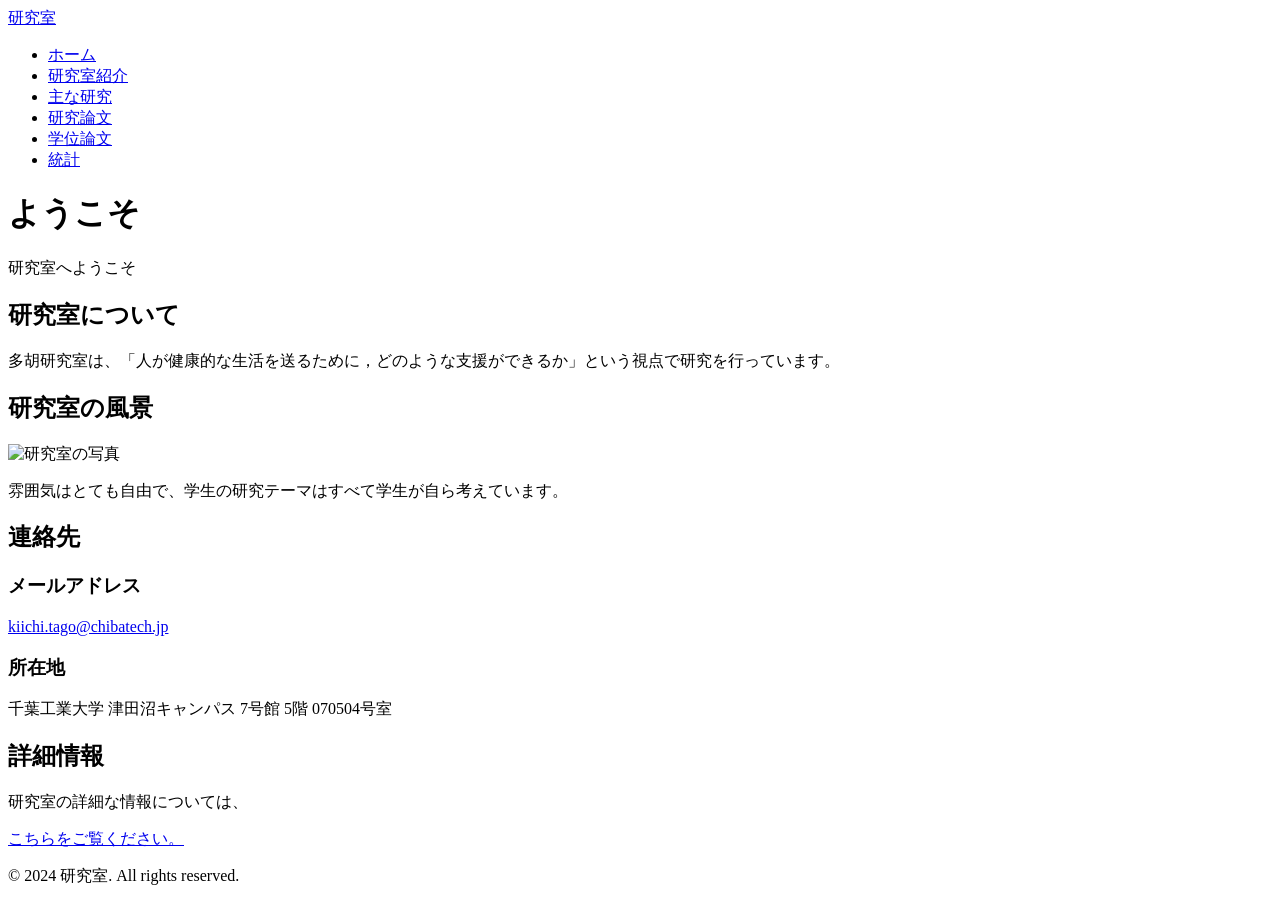
==== lab-website/index.html @ bd8e7040 "Add files via upload" ====
<!DOCTYPE html>
<html lang="ja">
<head>
    <meta charset="UTF-8">
    <meta name="viewport" content="width=device-width, initial-scale=1.0">
    <title>研究室紹介</title>
    <link rel="stylesheet" href="lab-website/css/style.css">
</head>
<body>
    <nav class="navbar">
        <div class="container">
            <a href="index.html" class="logo">研究室</a>
            <ul class="nav-links">
                <li><a href="index.html" class="active">ホーム</a></li>
                <li><a href="lab-website/about.html">研究室紹介</a></li>
                <li><a href="lab-website/research.html">主な研究</a></li>
                <li><a href="lab-website/papers.html">研究論文</a></li>
                <li><a href="lab-website/thesis.html">学位論文</a></li>
                <li><a href="lab-website/statistics.html">統計</a></li>
            </ul>
        </div>
    </nav>

    <header class="hero">
        <div class="hero-content">
            <h1>ようこそ</h1>
            <p>研究室へようこそ</p>
        </div>
    </header>

    <main>
        <section class="container">
            <!-- 研究室の概要 -->
            <section class="overview-section">
                <h2>研究室について</h2>
                <p class="overview-text">多胡研究室は、「人が健康的な生活を送るために，どのような支援ができるか」という視点で研究を行っています。</p>
            </section>

            <!-- 研究室の写真 -->
            <section class="lab-photo-section">
                <h2>研究室の風景</h2>
                <div class="lab-photo-container">
                    <img src="lab-website/images/lab-photo.jpg" alt="研究室の写真" class="lab-photo">
                    <p class="photo-caption">雰囲気はとても自由で、学生の研究テーマはすべて学生が自ら考えています。<br>
                </div>
            </section>

            <!-- 連絡先情報 -->
            <section class="contact-section">
                <h2>連絡先</h2>
                <div class="contact-info">
                    <div class="contact-item">
                        <h3>メールアドレス</h3>
                        <p><a href="mailto:kiichi.tago@chibatech.jp">kiichi.tago@chibatech.jp</a></p>
                    </div>
                    <div class="contact-item">
                        <h3>所在地</h3>
                        <p>千葉工業大学 津田沼キャンパス 7号館 5階 070504号室</p>
                    </div>
                </div>
            </section>

            <!-- 研究概要 -->
            <section class="news-section">
                <h2>詳細情報</h2>
                <article class="news-item"></article></p>
                    <p>研究室の詳細な情報については、</p>
                    <a href="lab-website/about.html">こちらをご覧ください。</a>
                </article>
            </section>
        </section>
    </main>

    <footer>
        <p>&copy; 2024 研究室. All rights reserved.</p>
    </footer>

    <script src="lab-website/js/script.js"></script>
</body>
</html>
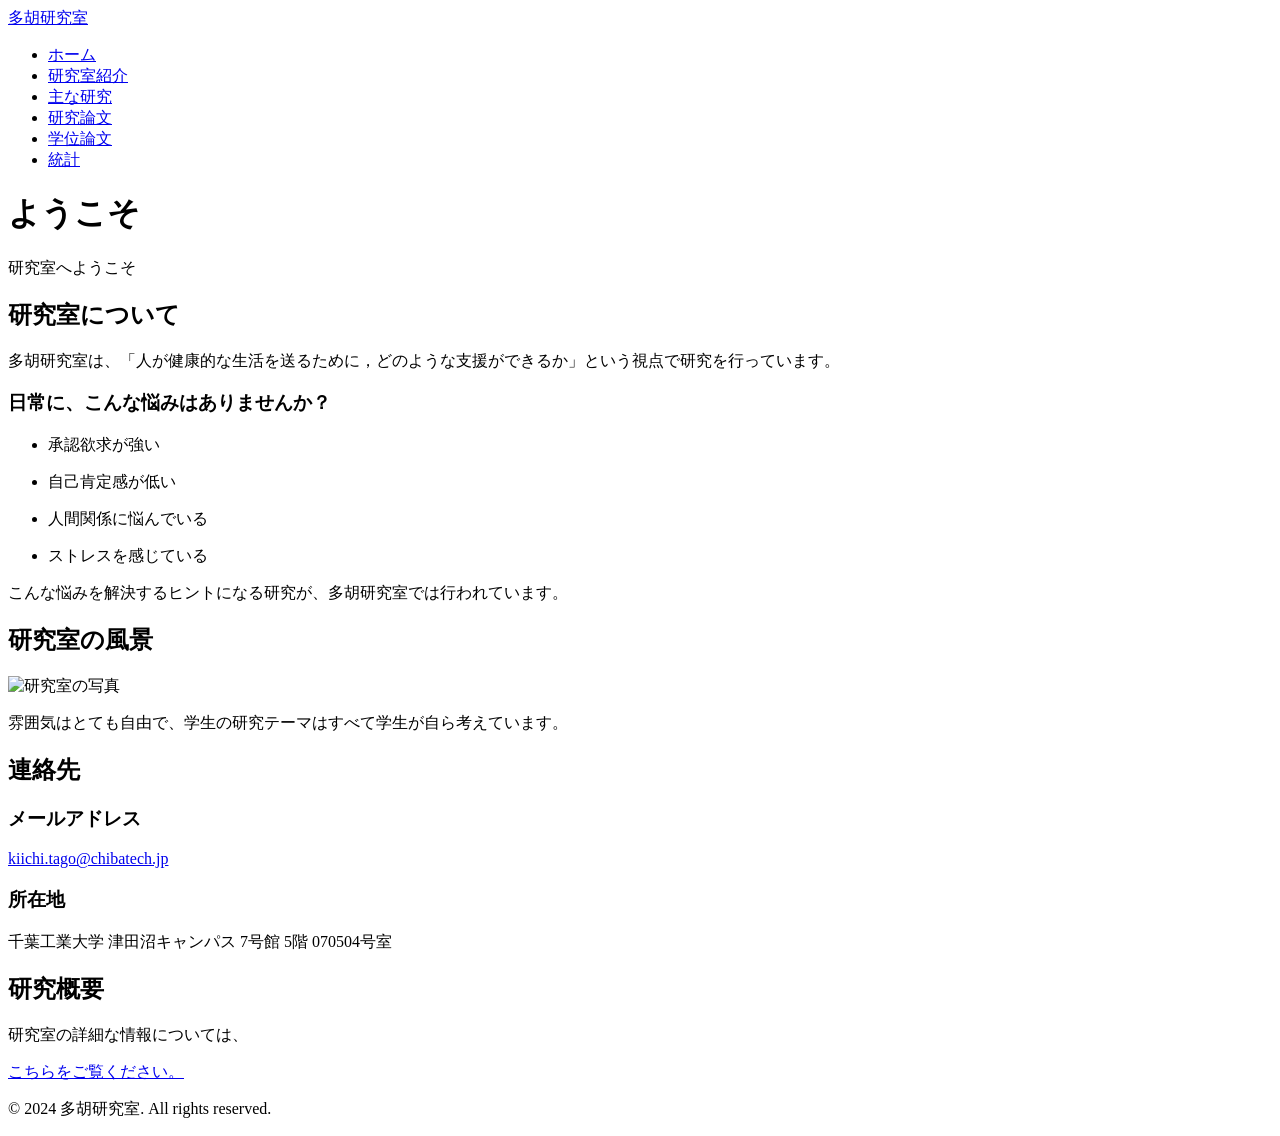
==== commit df2978a4: "Add files via upload" ====
--- a/lab-website/index.html
+++ b/lab-website/index.html
@@ -9,7 +9,7 @@
 <body>
     <nav class="navbar">
         <div class="container">
-            <a href="index.html" class="logo">研究室</a>
+            <a href="index.html" class="logo">多胡研究室</a>
             <ul class="nav-links">
                 <li><a href="index.html" class="active">ホーム</a></li>
                 <li><a href="lab-website/about.html">研究室紹介</a></li>
@@ -34,6 +34,16 @@
             <section class="overview-section">
                 <h2>研究室について</h2>
                 <p class="overview-text">多胡研究室は、「人が健康的な生活を送るために，どのような支援ができるか」という視点で研究を行っています。</p>
+                <div class="overview-questions">
+                    <h3>日常に、こんな悩みはありませんか？</h3>
+                    <ul>
+                        <li><p>承認欲求が強い</p></li>
+                        <li><p>自己肯定感が低い</p></li>
+                        <li><p>人間関係に悩んでいる</p></li>
+                        <li><p>ストレスを感じている</p></li>
+                    </ul>
+                <p>こんな悩みを解決するヒントになる研究が、多胡研究室では行われています。</p>
+                </div>
             </section>
 
             <!-- 研究室の写真 -->
@@ -62,7 +72,7 @@
 
             <!-- 研究概要 -->
             <section class="news-section">
-                <h2>詳細情報</h2>
+                <h2>研究概要</h2>
                 <article class="news-item"></article></p>
                     <p>研究室の詳細な情報については、</p>
                     <a href="lab-website/about.html">こちらをご覧ください。</a>
@@ -72,9 +82,10 @@
     </main>
 
     <footer>
-        <p>&copy; 2024 研究室. All rights reserved.</p>
+        <p>&copy; 2024 多胡研究室. All rights reserved.</p>
     </footer>
 
     <script src="lab-website/js/script.js"></script>
 </body>
 </html>
+
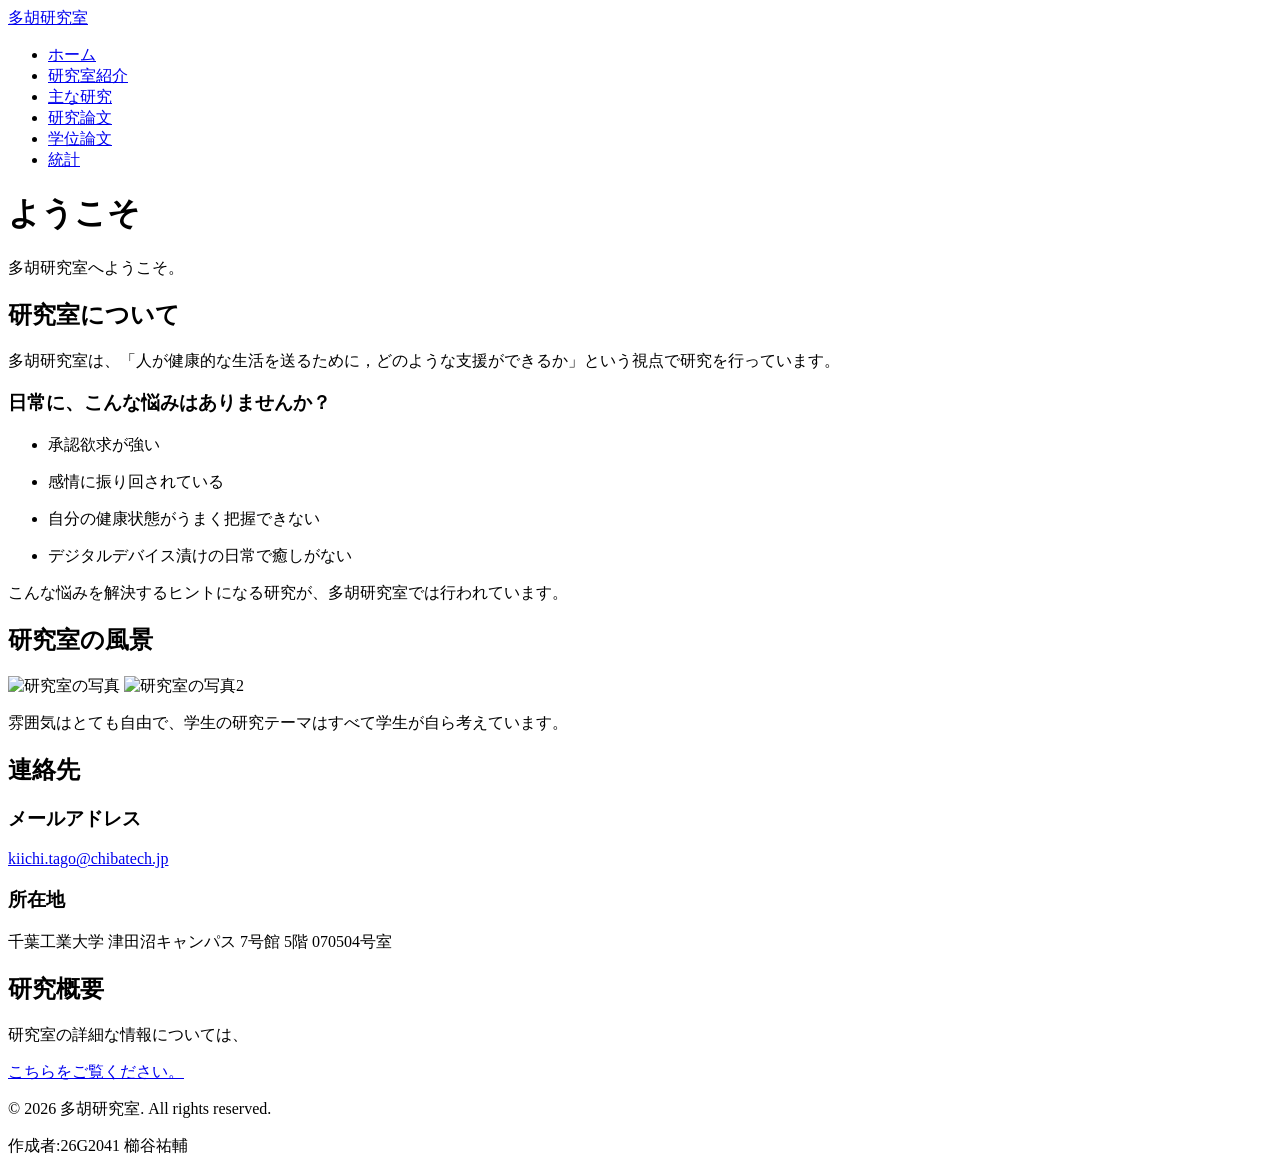
==== commit f625d063: "Add files via upload" ====
--- a/lab-website/index.html
+++ b/lab-website/index.html
@@ -24,7 +24,7 @@
     <header class="hero">
         <div class="hero-content">
             <h1>ようこそ</h1>
-            <p>研究室へようこそ</p>
+            <p>多胡研究室へようこそ。</p>
         </div>
     </header>
 
@@ -38,9 +38,9 @@
                     <h3>日常に、こんな悩みはありませんか？</h3>
                     <ul>
                         <li><p>承認欲求が強い</p></li>
-                        <li><p>自己肯定感が低い</p></li>
-                        <li><p>人間関係に悩んでいる</p></li>
-                        <li><p>ストレスを感じている</p></li>
+                        <li><p>感情に振り回されている</p></li>
+                        <li><p>自分の健康状態がうまく把握できない</p></li>
+                        <li><p>デジタルデバイス漬けの日常で癒しがない</p></li>
                     </ul>
                 <p>こんな悩みを解決するヒントになる研究が、多胡研究室では行われています。</p>
                 </div>
@@ -51,6 +51,7 @@
                 <h2>研究室の風景</h2>
                 <div class="lab-photo-container">
                     <img src="lab-website/images/lab-photo.jpg" alt="研究室の写真" class="lab-photo">
+                    <img src="lab-website/images/lab-photo2.jpg" alt="研究室の写真2" class="lab-photo">
                     <p class="photo-caption">雰囲気はとても自由で、学生の研究テーマはすべて学生が自ら考えています。<br>
                 </div>
             </section>
@@ -73,7 +74,7 @@
             <!-- 研究概要 -->
             <section class="news-section">
                 <h2>研究概要</h2>
-                <article class="news-item"></article></p>
+                <article class="news-item">
                     <p>研究室の詳細な情報については、</p>
                     <a href="lab-website/about.html">こちらをご覧ください。</a>
                 </article>
@@ -82,7 +83,8 @@
     </main>
 
     <footer>
-        <p>&copy; 2024 多胡研究室. All rights reserved.</p>
+        <p>&copy; 2026 多胡研究室. All rights reserved.</p>
+        <p>作成者:26G2041 櫛谷祐輔</p>
     </footer>
 
     <script src="lab-website/js/script.js"></script>
